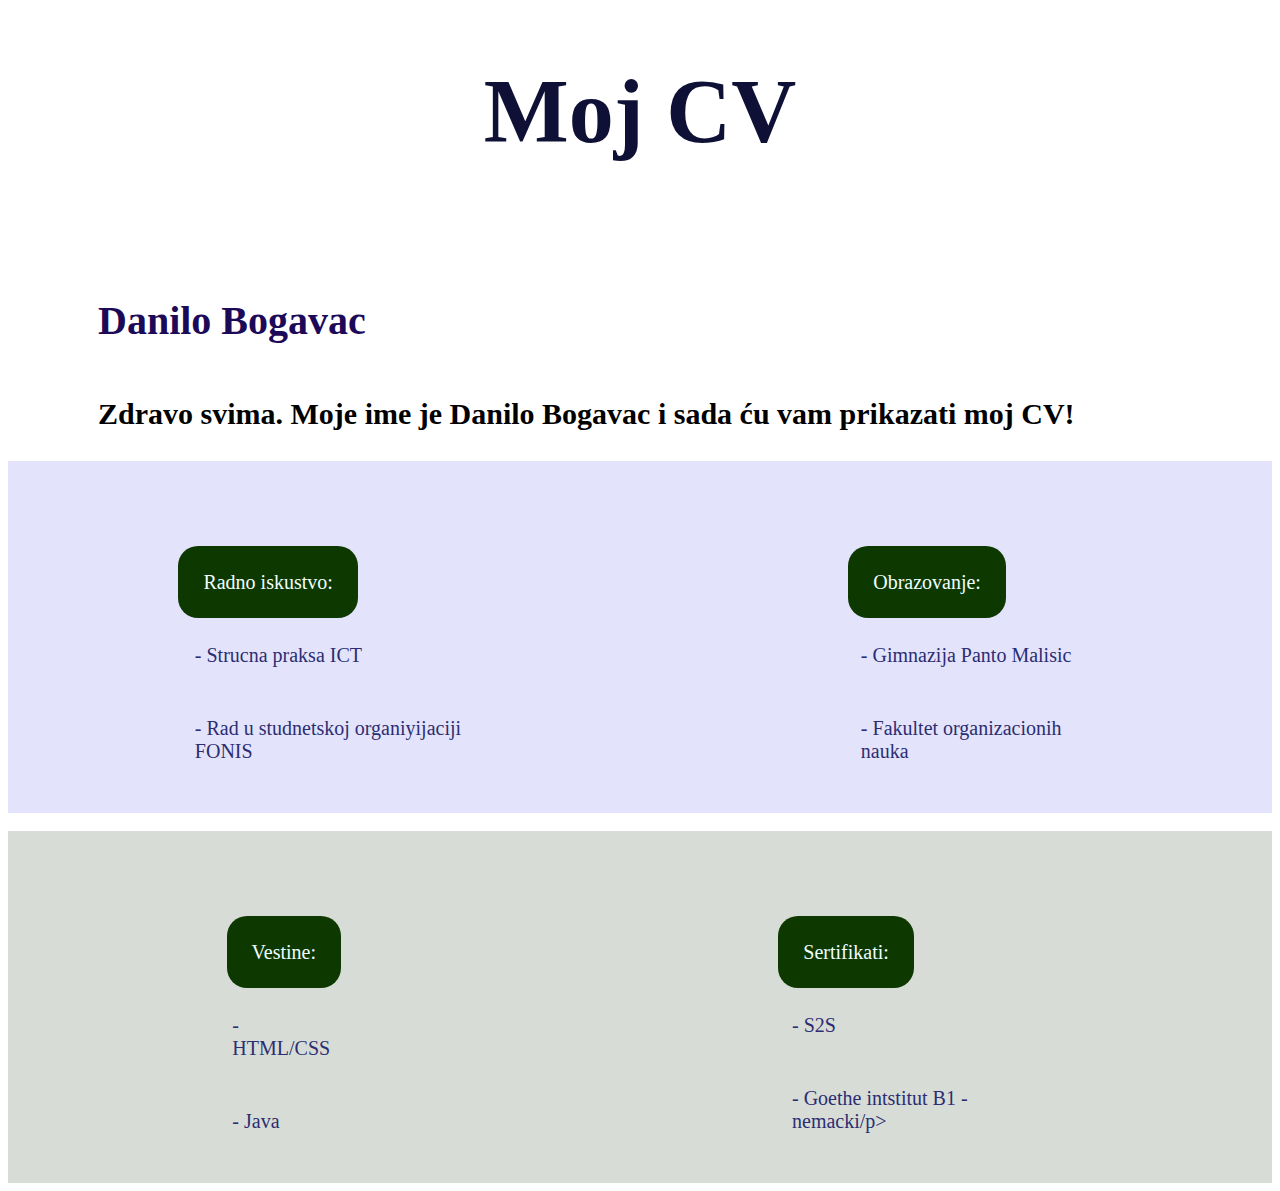
==== index.html @ ff5239df "Add files via upload" ====
<!DOCTYPE html>
<html>
    <head>
        <meta charset="UTF-8">
        <meta name="viewport">
        <title>Dokument</title>
        <link rel="stylesheet" href="style.css">
    </head>
    <body>
        <h1>Moj CV</h1>
        <div class="prvi">
            <h4>Danilo Bogavac</h4>
            <p>Zdravo svima. Moje ime je Danilo Bogavac i sada ću vam prikazati moj CV!</p>           
        </div>
        <div id="nesto">
            <div id="prvi">
                <span>Radno iskustvo:</span>
                <p>- Strucna praksa ICT</p>
                <p>- Rad u studnetskoj organiyijaciji FONIS</p>
            </div>
            <div id="drugi">
                <span>Obrazovanje:</span>
                <p>- Gimnazija Panto Malisic</p>
                <p>- Fakultet organizacionih nauka</p>
            </div>
        </div>
        <div >
            <img class="slika" src="/img/cubes-677092_1280.webp" alt="">
        </div>
        <div id="nesto1">
            <div id="prvi">
                <span>Vestine:</span>
                <p>- HTML/CSS</p>
                <p>- Java</p>
            </div>
            <div id="drugi">
                <span>Sertifikati:</span>
                <p>- S2S</p>
                <p>- Goethe intstitut B1 - nemacki/p>
            </div>
    </body>
</html>
---- style.css ----
h1 {
    text-align: center;
    color: #0f1036;
    font-size: 90px;
}
.prvi {
    padding-top: 20px;
    padding-left: 90px;
}
.prvi h4 {
    color: #1c0a59;
    font-size: 40px;
}
.prvi p {
    font-style: bold;
    font-size: 30px;
    font-weight: 900;
}
#nesto {
    padding-top: 80px;
    display: flex;
    justify-content: space-around;
    background-color: rgba(117, 119, 240, 0.2); 
} 
#prvi {
    padding: 30px;
    
}
#drugi {
    padding: 30px;
}
#prvi span {
    background-color: #0f1036;
    font-size: 20px;
    padding: 25px;
    color: azure;
    border-radius: 20px;
    margin-bottom: 50px;
}
#prvi p {
    padding-top: 30px;
    font-size: 20px;
    font-weight: 400;
    color: #2c2d73;
    padding-left: 5%;
    
}
#drugi span {
    background-color: #0f1036;
    font-size: 20px;
    padding: 25px;
    color: azure;
    border-radius: 20px;
    margin-bottom: 50px;
}
#drugi p {
    padding-top: 30px;
    font-size: 20px;
    font-weight: 400;
    color: #2c2d73;
    padding-left: 5%;
}
img{
    
    width: 100%;
        
}
#nesto1 {
    padding-top: 80px;
    display: flex;
    justify-content: space-around;
    background-color: rgba(57, 84, 49, 0.2); 
} 
#prvi span,#drugi span {
    background-color: #0d3800;
 
}
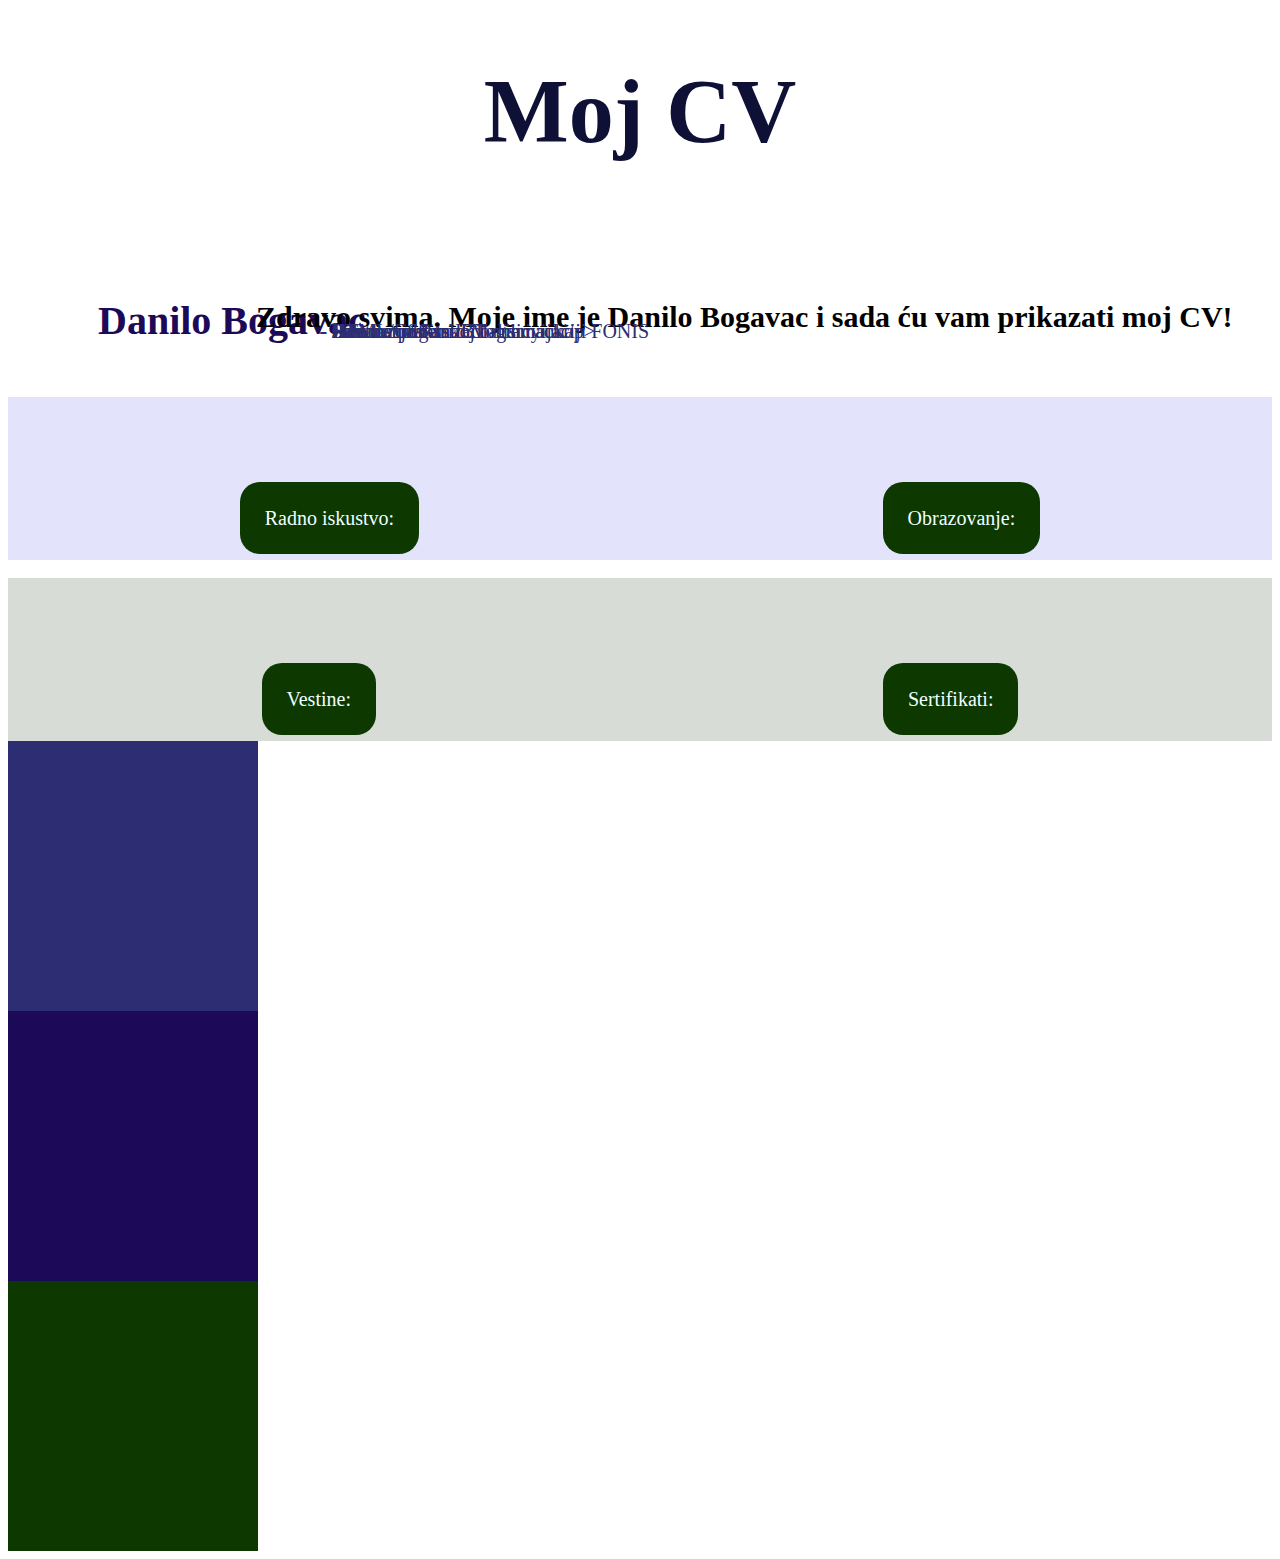
==== commit 47df72f0: "Add files via upload" ====
--- a/index.html
+++ b/index.html
@@ -38,5 +38,11 @@
                 <p>- S2S</p>
                 <p>- Goethe intstitut B1 - nemacki/p>
             </div>
+
+        </div>
+        <div class="a"></div>
+        <div class="b"></div>
+        <div class="c"></div>
+
     </body>
 </html>--- a/style.css
+++ b/style.css
@@ -74,4 +74,170 @@
 #prvi span,#drugi span {
     background-color: #0d3800;
  
+}
+
+.a, .b,.c {
+    height: 30vh;
+    width: 250px;
+}
+
+.a {
+    background-color: #2c2d73;
+}
+.b {
+    background-color:#1c0a59;
+    position: relative;
+}
+.c {
+    background-color: #0d3800;
+}
+#crveni {
+background-color: red;
+height: 200px;
+width: 600px;
+}
+#plavi {
+    background-color: blue;
+    height: 200px;
+    width: 600px;
+    position: relative;
+    }
+#zuti {
+    position: absolute;
+    background-color: yellow;
+    width: 250px;
+    height: 200px;
+}
+#zeleni {
+    background-color: green;
+    height: 200px;
+    width: 600px;
+        }
+#navbar {
+    position: fixed;
+    top: 0;
+    z-index: 1000;
+    display: flex;
+    height: 10vh;
+    width: 100%;
+    background-color: antiquewhite;
+   
+}
+
+#logo {
+    width: 20px;
+    height: 45px;
+    position: absolute;
+
+}
+#logo-div {
+    height: 100%;
+    position: relative;
+    background-image: url(img/png-transparent-mclaren-wave-logo-car-logos-thumbnail-removebg-preview.png);
+    background-size: 10vh;
+    background-position: center;
+    background-repeat: no-repeat;
+}
+#links {
+    height: 10vh;
+    
+    text-align: center;
+    font-size: 20px;
+    text-decoration: none;
+    padding-top: 20px;
+    padding-bottom: 0px;
+}
+#links a {
+    padding-left: 30px;
+    padding-top: 50px;
+    text-decoration: none;
+    color: #0f1036;
+}
+#links a:hover {
+    color: #c2910c;
+}
+#navbar div {
+    display: inline-block;
+    justify-content: space-between;
+    width: 32%;
+}
+#slika {
+    background-image: url(img/cubes-677092_1280.webp);
+    width: 100%;
+    height: 40vh;
+}
+.vozaci {
+    height: 50vh;
+    background-color: cadetblue;
+    position: relative;
+}
+.vozaci div {
+    position: absolute;
+    justify-content: space-between;
+    height: 100%;
+    width: 50%;
+    border-radius: 1px solid black;
+}
+
+#vozac1 {
+    
+left: 0;
+background-image: url(img/f1.jpg);
+background-size: cover;
+}
+
+#vozac1 h4, p {
+    font-weight: 900;
+    position: absolute;
+    left:  20%;
+    top: 30%;
+}
+#vozac1 h4 {
+    background-color: aqua;
+    border-radius: 10px;
+    font-size: 40px;
+    color: #29201f;
+    padding: 10px 10px;
+}
+#vozac1 p {
+    padding: 10px 10px;
+    top:  60%;
+    background-color: aqua;
+    border-radius: 10px;
+    font-size: 20px;
+    color: #29201f;
+}
+#vozac1 h4:hover, #vozac1 p:hover{
+    background-color: white;
+    color: black;
+}
+#vozac2 {
+background-size: cover;
+right: 0;
+background-image: url(img/max.jpg);
+}
+#vozac2 h4, p {
+    font-weight: 900;
+    position: absolute;
+    left:  20%;
+    top: 30%;
+}
+#vozac2 h4 {
+    background-color: aqua;
+    border-radius: 10px;
+    font-size: 40px;
+    color: #29201f;
+    padding: 10px 10px;
+}
+#vozac2 p {
+    padding: 10px 10px;
+    top:  60%;
+    background-color: aqua;
+    border-radius: 10px;
+    font-size: 20px;
+    color: #29201f;
+}
+#vozac2 h4:hover, #vozac2 p:hover{
+    background-color: white;
+    color: black;
 }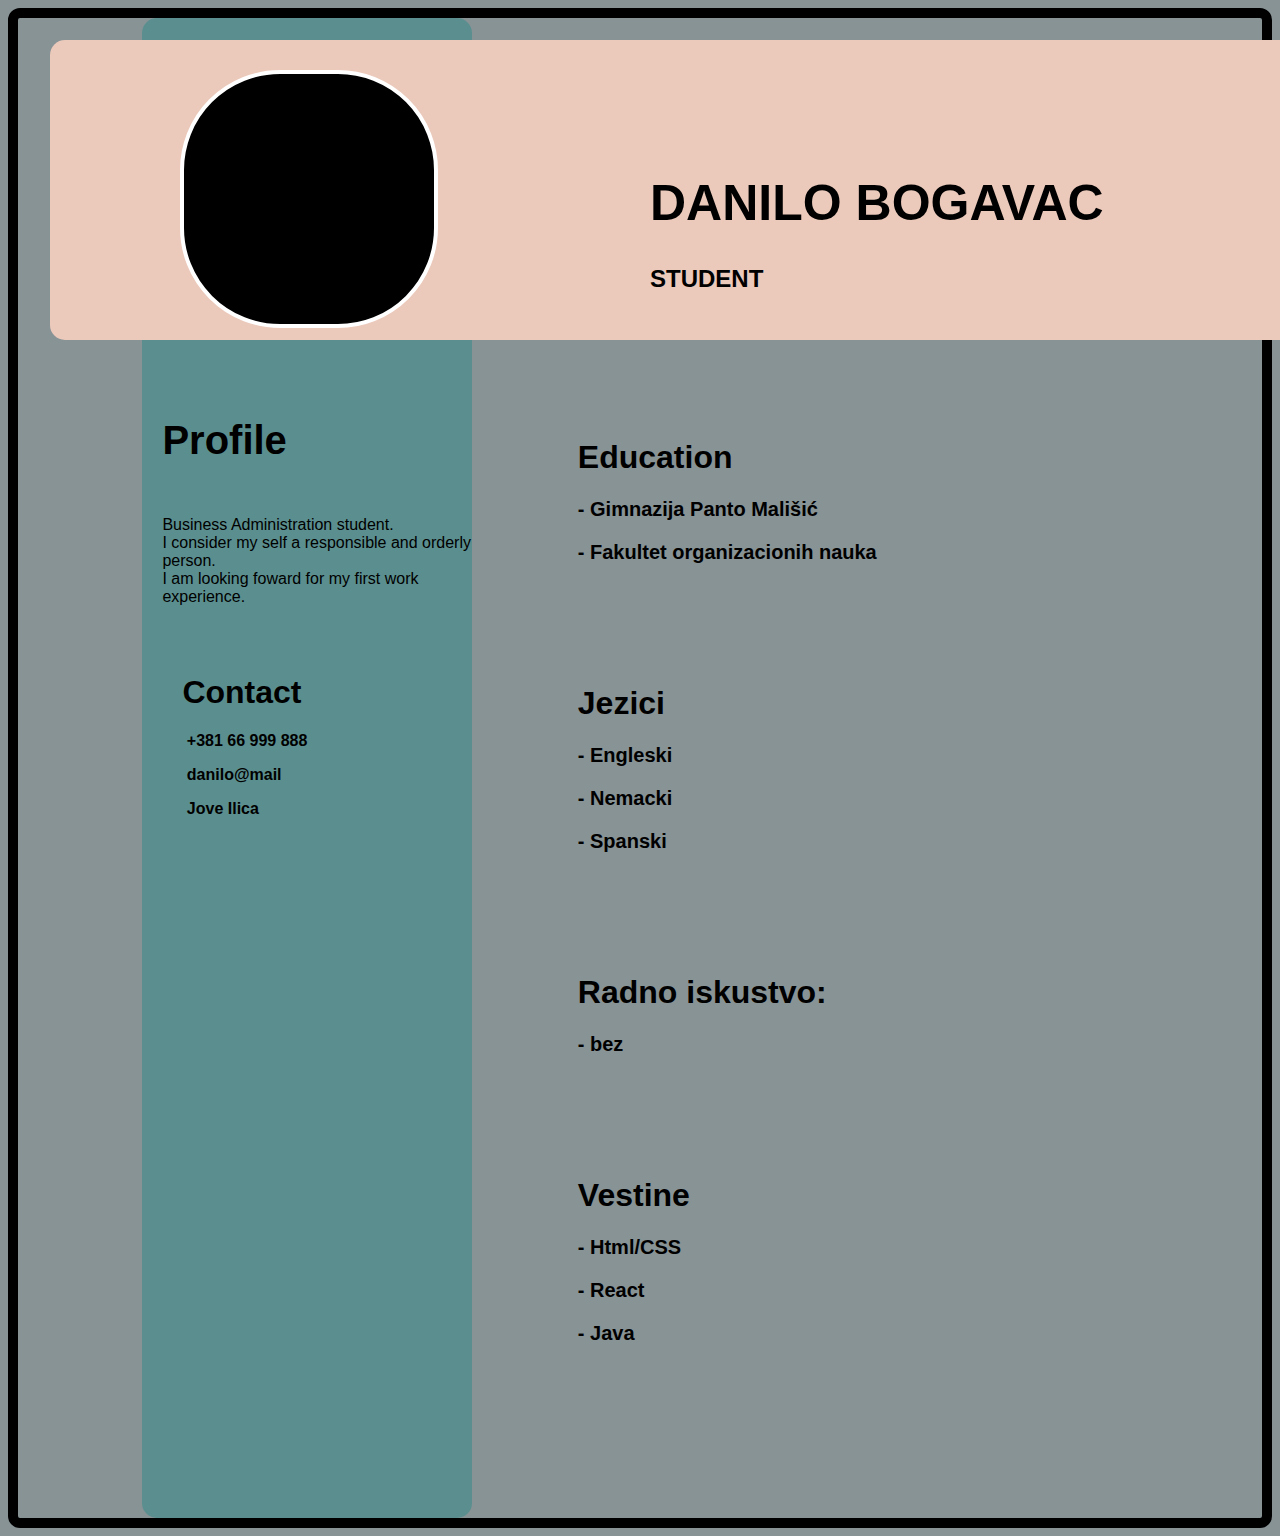
==== commit 46cba111: "Add files via upload" ====
--- a/index.html
+++ b/index.html
@@ -4,45 +4,60 @@
         <meta charset="UTF-8">
         <meta name="viewport">
         <title>Dokument</title>
-        <link rel="stylesheet" href="style.css">
+        <link rel="stylesheet" href="style3.css">
     </head>
     <body>
-        <h1>Moj CV</h1>
-        <div class="prvi">
-            <h4>Danilo Bogavac</h4>
-            <p>Zdravo svima. Moje ime je Danilo Bogavac i sada ću vam prikazati moj CV!</p>           
-        </div>
-        <div id="nesto">
-            <div id="prvi">
-                <span>Radno iskustvo:</span>
-                <p>- Strucna praksa ICT</p>
-                <p>- Rad u studnetskoj organiyijaciji FONIS</p>
+        
+
+        
+        <div class="nadredjeni">
+            <div class="levi">
+                <div class="profil">
+                    <h4>Profile</h4>
+                    <p>Business Administration student.<br>
+                        I consider my self a responsible and orderly person.<br>
+                        I am looking foward for my first work experience.</p>
+                </div>
+                <div class="contact">
+                    <h1>Contact</h1>
+                    <p><img src="img/phone-fill.png" alt="">  +381 66 999 888</p>
+                    <p><img src="img/mail-line.png" alt="">  danilo@mail</p>
+                    <p><img src="img/home-line.png" alt="">  Jove Ilica</p>
+                </div>
             </div>
-            <div id="drugi">
-                <span>Obrazovanje:</span>
-                <p>- Gimnazija Panto Malisic</p>
-                <p>- Fakultet organizacionih nauka</p>
+            <div class="edukacija">
+                <h1>Education</h1>
+                <p> - Gimnazija Panto Mališić</p>
+                <p> - Fakultet organizacionih nauka</p>
             </div>
-        </div>
-        <div >
-            <img class="slika" src="/img/cubes-677092_1280.webp" alt="">
-        </div>
-        <div id="nesto1">
-            <div id="prvi">
-                <span>Vestine:</span>
-                <p>- HTML/CSS</p>
-                <p>- Java</p>
+            <div class="jezici">
+                <h1>Jezici</h1>
+                <p> - Engleski</p>
+                <p> - Nemacki</p>
+                <p> - Spanski</p>
             </div>
-            <div id="drugi">
-                <span>Sertifikati:</span>
-                <p>- S2S</p>
-                <p>- Goethe intstitut B1 - nemacki/p>
+            <div class="radno-iskustvo">
+                <h1>Radno iskustvo:</h1>
+                <p> - bez</p>
             </div>
+            <div class="vestine">
+                <h1>Vestine</h1>
+                <p> - Html/CSS</p>
+                <p> - React</p>
+                <p> - Java</p>
+            </div>
+            
+            </div>
+            <div class="poprecni">
+                <div class="zaglavlje">
+                    <h1>DANILO BOGAVAC</h1>
+                    <h3>STUDENT</h3>
+                </div>
+                
+             </div>
+            <div class="slika"></div>
 
-        </div>
-        <div class="a"></div>
-        <div class="b"></div>
-        <div class="c"></div>
+       </div>
 
     </body>
 </html>--- a/style3.css
+++ b/style3.css
@@ -0,0 +1,128 @@
+body {
+    background-color: rgba(17, 40, 46, 0.5);
+    height: 1500px;
+    border: 10px solid black;
+    border-radius: 12px;
+   
+}
+
+.nadredjeni {
+    height: 800px;
+    position: relative;
+}
+.levi {
+    position: relative;
+        z-index: -1;
+        margin-left: 10%;
+        flex-direction: row;
+        flex-wrap: nowrap;
+        justify-content: flex-start;
+        align-items: stretch;
+        align-content: stretch;
+        height: 1500px;
+        width: 330px;
+        background-color: #5B8F8F;
+        border-radius: 15px;
+        top: 0;
+}
+.poprecni {
+    left: 30%;
+    position: absolute;
+    display: flex;
+    flex-direction: row;
+    flex-wrap: nowrap;
+    justify-content: flex-start;
+    align-items: stretch;
+    align-content: stretch;
+    background-color: #EBC9BB;
+    height: 300px;
+    width: 1400px;
+    top: 40px;
+    left: 50px;
+    border-radius: 15px;
+}
+.slika {
+    border: 4px solid white;
+    left: 30%;
+    position: absolute;
+    display: flex;
+    flex-direction: row;
+    flex-wrap: nowrap;
+    justify-content: flex-start;
+    align-items: stretch;
+    align-content: stretch;
+    background-color: black;
+    top: 40px;
+    width: 250px;
+    height: 250px;
+    margin-top: 30px;
+    left: 180px;
+    background-image: url(img/office.jpg);
+    border-radius: 100px;
+    background-size: cover;
+
+}
+.zaglavlje {
+    font-family: 'Lucida Sans', 'Lucida Sans Regular', 'Lucida Grande', 'Lucida Sans Unicode', Geneva, Verdana, sans-serif;
+    margin-left: 600px;
+    margin-top: 100px
+}
+.zaglavlje h1 {
+    
+    font-weight: bold;
+    font-size: 50px;
+}
+.zaglavlje h3 {
+    font-weight: bold;
+    font-size: 24px;
+}
+.profil {
+    font-family: 'Lucida Sans', 'Lucida Sans Regular', 'Lucida Grande', 'Lucida Sans Unicode', Geneva, Verdana, sans-serif;
+    margin-top: 400px;
+    margin-left: 20px;
+}
+.profil h4 {
+    font-weight: bold;
+    font-size: 40px;
+}
+.contact {
+    font-weight: bold;
+    font-family: 'Lucida Sans', 'Lucida Sans Regular', 'Lucida Grande', 'Lucida Sans Unicode', Geneva, Verdana, sans-serif;
+    margin-top: 0px;
+    margin-right: 0px;
+    margin-left: 40px;
+    padding-top: 30px;
+}
+.contact h4 {
+    font-weight: bold;
+    font-size: 40px;
+}
+.edukacija {
+    position: relative;
+    top: -1100px;
+    left: 45%;
+}
+.edukacija h1, .jezici h1, .radno-iskustvo h1, .vestine h1 {
+    font-weight: bold;
+    font-family: 'Lucida Sans', 'Lucida Sans Regular', 'Lucida Grande', 'Lucida Sans Unicode', Geneva, Verdana, sans-serif;
+}
+.edukacija p, .jezici p,  .radno-iskustvo p, .vestine p{
+    font-weight: bold;
+    font-family: 'Lucida Sans', 'Lucida Sans Regular', 'Lucida Grande', 'Lucida Sans Unicode', Geneva, Verdana, sans-serif;
+    font-size: 20px;
+}
+.jezici {
+    position: relative;
+    top: -1000px;
+    left: 45%;
+}
+.radno-iskustvo {
+    position: relative;
+    top: -900px;
+    left: 45%;
+}
+.vestine {
+    position: relative;
+    top: -800px;
+    left: 45%;
+}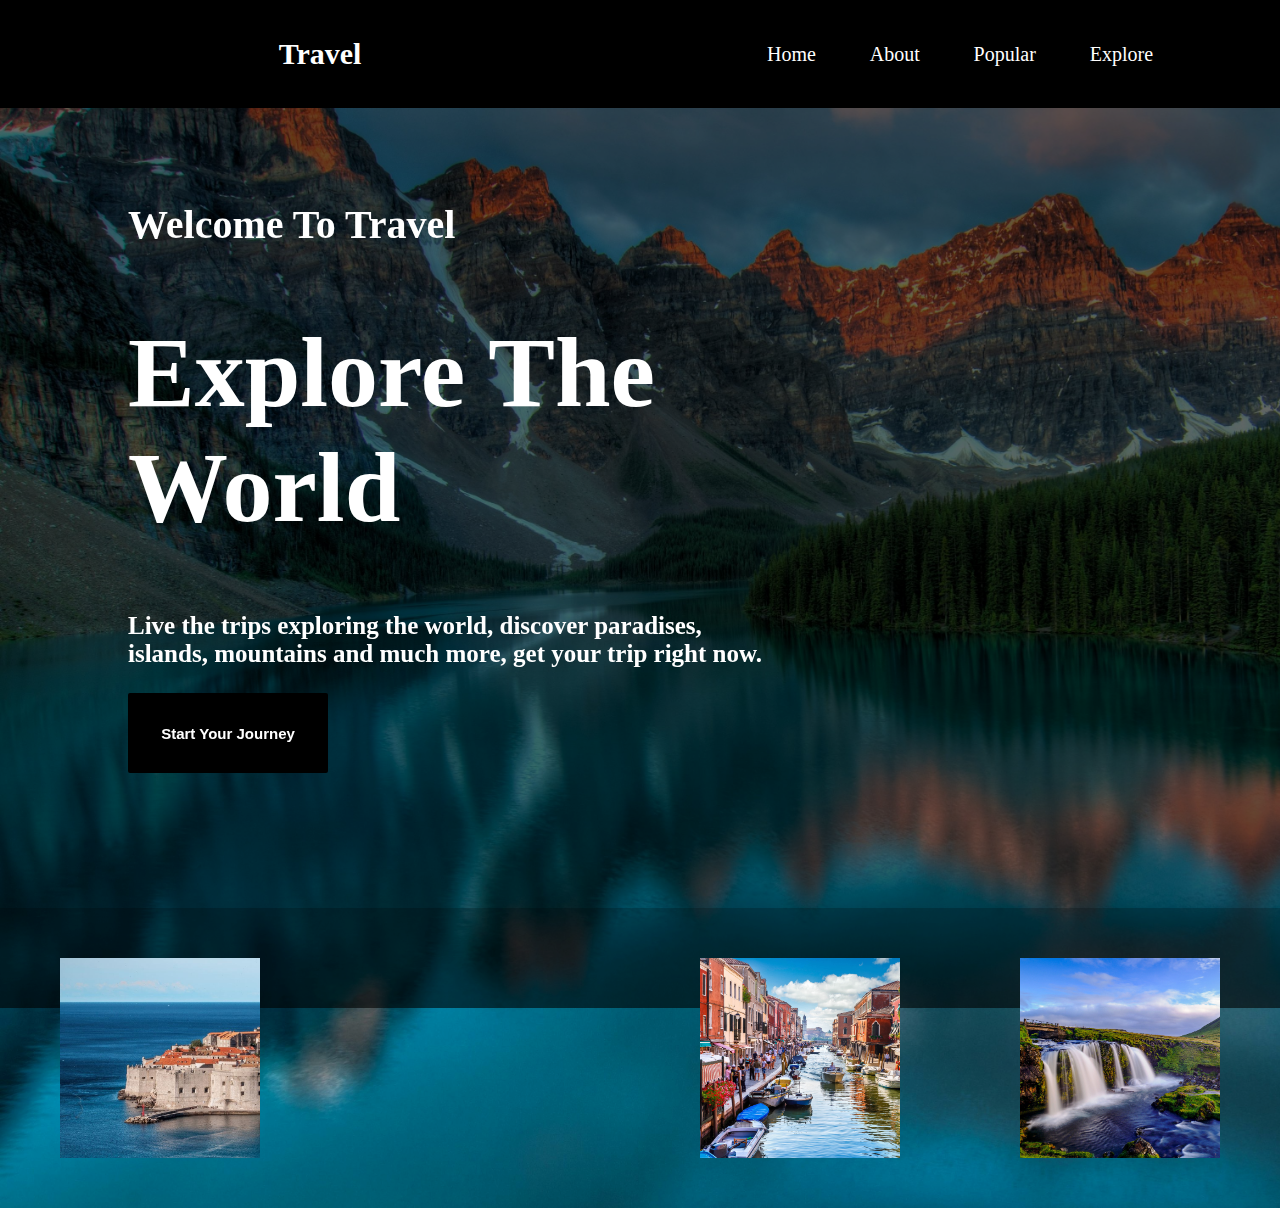
==== commit 8e57e58f: "commit" ====
--- a/index.html
+++ b/index.html
@@ -1,63 +1,53 @@
 <!DOCTYPE html>
-<html>
-    <head>
-        <meta charset="UTF-8">
-        <meta name="viewport">
-        <title>Dokument</title>
-        <link rel="stylesheet" href="style3.css">
-    </head>
-    <body>
+<html lang="en">
+<head>
+    <meta charset="UTF-8">
+    <meta name="viewport" content="width=device-width, initial-scale=1.0">
+    <title>Travel Website</title>
+    <link rel="stylesheet" href="style.css">
+</head>
+<body>
+      <div id="filter">
+
+    </div>
+        <nav class="navbar">
         
+            <div class="ime-sajta">
+              <h1>Travel</h1>
+            </div>
+            <div class="linkovi">
+                <a href="">Home</a>
+                <a href="./index4.html">About</a>
+                <a href="./index5.html">Popular</a>
+                <a href="./index2.html">Explore</a>
+            </div>
+          
+        </nav>
 
+    
+    <div class="content">
         
-        <div class="nadredjeni">
-            <div class="levi">
-                <div class="profil">
-                    <h4>Profile</h4>
-                    <p>Business Administration student.<br>
-                        I consider my self a responsible and orderly person.<br>
-                        I am looking foward for my first work experience.</p>
-                </div>
-                <div class="contact">
-                    <h1>Contact</h1>
-                    <p><img src="img/phone-fill.png" alt="">  +381 66 999 888</p>
-                    <p><img src="img/mail-line.png" alt="">  danilo@mail</p>
-                    <p><img src="img/home-line.png" alt="">  Jove Ilica</p>
-                </div>
-            </div>
-            <div class="edukacija">
-                <h1>Education</h1>
-                <p> - Gimnazija Panto Mališić</p>
-                <p> - Fakultet organizacionih nauka</p>
-            </div>
-            <div class="jezici">
-                <h1>Jezici</h1>
-                <p> - Engleski</p>
-                <p> - Nemacki</p>
-                <p> - Spanski</p>
-            </div>
-            <div class="radno-iskustvo">
-                <h1>Radno iskustvo:</h1>
-                <p> - bez</p>
-            </div>
-            <div class="vestine">
-                <h1>Vestine</h1>
-                <p> - Html/CSS</p>
-                <p> - React</p>
-                <p> - Java</p>
-            </div>
-            
-            </div>
-            <div class="poprecni">
-                <div class="zaglavlje">
-                    <h1>DANILO BOGAVAC</h1>
-                    <h3>STUDENT</h3>
-                </div>
-                
-             </div>
-            <div class="slika"></div>
+            <h4>Welcome To Travel</h4>
+            <h1>Explore The World</h1>
+            <p>Live the trips exploring the world, discover paradises, islands, mountains and much more, get your trip right now.</p>
+            <button><a href="https://openguessr.com">Start Your Journey</a></button>
+        
+    </div>
 
-       </div>
+    <div class="destinacije">
+        <div id="croatia">
+            <p>Croatia</p>
+        </div>
+        <div id="spain">
+            <p>Spain</p>
+        </div>
+        <div id="italy">
+            <p>Italy</p>
+        </div>
+        <div id="iceland">
+            <p>Iceland</p>
+        </div>
+    </div>
 
-    </body>
+</body>
 </html>--- a/style.css
+++ b/style.css
@@ -0,0 +1,166 @@
+body {
+    background-image: url(img/priroda1.jpg);
+    background-size: cover;
+   margin: 0;
+   padding: 0;
+    height: 100%;
+    width: 100%;
+    /* padding-left: 10%;
+    padding-right: 10%;
+     */
+}
+
+.navbar { 
+    position: fixed;
+    left: 0;
+    top: 0;
+    height: 12vh;
+    background-color:black;
+    width: 100%; 
+    display: grid;
+    grid-template-columns: 1fr 1fr;
+    grid-template-rows: 1fr;
+    grid-auto-columns: 1fr;
+    gap: 0px 0px;
+    grid-auto-flow: row;
+    grid-template-areas:
+      "ime-sajta linkovi";
+}
+  
+.ime-sajta { 
+        grid-area: ime-sajta; 
+        display: flex;
+        flex-direction: row;
+        flex-wrap: nowrap;
+        justify-content: space-around;
+        align-items: center;
+        align-content: flex-end;
+}
+  
+.linkovi {
+    margin-left: 100px;
+    margin-right: 100px;
+        grid-area: linkovi;
+        display: flex;
+        flex-direction: row;
+        flex-wrap: nowrap;
+        justify-content: space-around;
+        align-items: center;
+        align-content: flex-end;
+    }
+.linkovi a {
+    text-decoration: none;
+    font-size: 20px;
+    color: white;
+    padding: 10px;
+}
+.ime-sajta h1 {
+    font-size: 30px;
+    color: white;
+}
+  
+.content {
+    margin-top: 12vh;
+    padding-top: 40px;
+    height: 40vh;
+    margin-left: 10%;
+    width: 50%;
+    color:  white;
+    font-family: 'Times New Roman', Times, serif;
+    font-weight: bold;
+    
+}
+#filter {
+    position: fixed;
+    width: 100%;
+    height: 100vh;
+    background-color: rgba(0, 0, 0, 0.6);
+    z-index: -1;
+}
+
+.content h4 {
+    font-size: 40px;
+}
+.content h1 {
+    padding-top: 0px;
+    font-size: 100px;
+}
+.content p {
+    font-size: 25px
+}
+.content button {
+    
+    border: none;
+    height: 80px;
+    width:200px;
+    border-radius: 2px;
+    background-color: black;
+}
+.content button a {
+    font-weight: bold;
+    font-size: 15px;
+    color: white;
+    text-decoration: none;
+}
+.content button:hover {
+    color: black;
+    background-color: rgba(5, 0, 0, 0.6);
+}
+
+.destinacije {
+        display: flex;
+        flex-direction: row;
+        flex-wrap: nowrap;
+        justify-content: space-around;
+        align-items: center;
+        align-content: flex-end;
+        margin-top: 400px;
+        height: 300px;
+        width: 100%;
+        background-color: rgba(0, 0, 0, 0.2);
+}
+.destinacije div {
+    width: 200px;
+    height: 200px ;
+    color: transparent;
+    background-color: transparent;
+}
+.destinacije div:hover {
+    width: 250px;
+    height: 250px;
+    color: white;
+    background-color: black;
+   
+}
+.destinacije p {
+    background-color: inherit;
+    color: inherit;
+    width: 100px;   
+    position: relative;
+    left: 90px;
+    top: 120px;
+    font-size: 30px;
+    font-weight: bold;
+}
+#croatia {
+    background-image: url(img/croatia.jpg);
+    background-size: cover;
+}
+#spain {
+    background-image: url(img/spain);
+    background-size: cover;
+}
+#italy {
+    background-image: url(img/italy.jpg);
+    background-size: cover;
+}
+#iceland {
+    background-image: url(img/iceland.jpg);
+    background-size: cover;
+}
+.destinacije #italy p {
+    width: 65px;
+}
+.destinacije #spain p {
+    width: 75px;
+}
